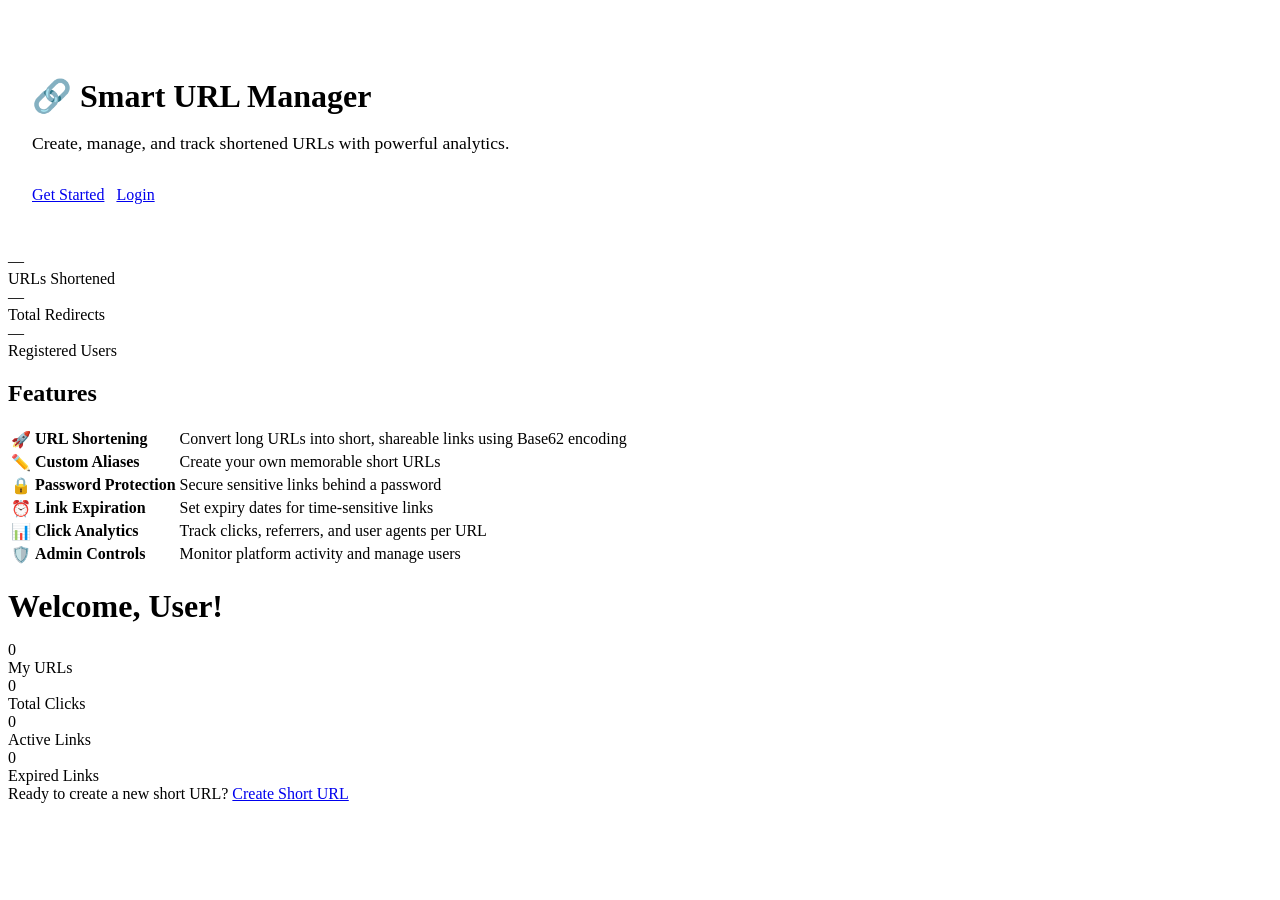
==== target/classes/templates/index.html @ 9b55e55f "Authentication module completed" ====
<!DOCTYPE html>
<html xmlns:th="http://www.thymeleaf.org">
<head>
    <th:block th:replace="~{fragments :: head(title='Home')}"></th:block>
</head>
<body>

<div th:replace="~{fragments :: navbar}"></div>

<div class="container">
    <div th:replace="~{fragments :: alerts}"></div>

    <!-- Hero section for guest users -->
    <th:block th:if="${#strings.isEmpty(currentUser)}">
        <div class="card text-center" style="padding: 3rem 1.5rem;">
            <h1 style="font-size: 2rem; margin-bottom: 0.5rem;">🔗 Smart URL Manager</h1>
            <p style="font-size: 1.1rem; color: var(--text-muted); margin-bottom: 2rem;">
                Create, manage, and track shortened URLs with powerful analytics.
            </p>
            <div>
                <a href="/register" class="btn btn-primary" style="margin-right: 0.5rem;">Get Started</a>
                <a href="/login" class="btn btn-outline">Login</a>
            </div>
        </div>

        <div class="stats-grid">
            <div class="stat-card">
                <div class="stat-value" th:text="${platformStats != null ? platformStats.totalUrls : '—'}">—</div>
                <div class="stat-label">URLs Shortened</div>
            </div>
            <div class="stat-card">
                <div class="stat-value" th:text="${platformStats != null ? platformStats.totalClicks : '—'}">—</div>
                <div class="stat-label">Total Redirects</div>
            </div>
            <div class="stat-card">
                <div class="stat-value" th:text="${platformStats != null ? platformStats.totalUsers : '—'}">—</div>
                <div class="stat-label">Registered Users</div>
            </div>
        </div>

        <div class="card">
            <h2>Features</h2>
            <table>
                <tr><td>🚀</td><td><strong>URL Shortening</strong></td><td>Convert long URLs into short, shareable links using Base62 encoding</td></tr>
                <tr><td>✏️</td><td><strong>Custom Aliases</strong></td><td>Create your own memorable short URLs</td></tr>
                <tr><td>🔒</td><td><strong>Password Protection</strong></td><td>Secure sensitive links behind a password</td></tr>
                <tr><td>⏰</td><td><strong>Link Expiration</strong></td><td>Set expiry dates for time-sensitive links</td></tr>
                <tr><td>📊</td><td><strong>Click Analytics</strong></td><td>Track clicks, referrers, and user agents per URL</td></tr>
                <tr><td>🛡️</td><td><strong>Admin Controls</strong></td><td>Monitor platform activity and manage users</td></tr>
            </table>
        </div>
    </th:block>

    <!-- Dashboard for logged-in users -->
    <th:block th:unless="${#strings.isEmpty(currentUser)}">
        <h1 style="margin-bottom: 1rem;">Welcome, <span th:text="${currentUser}">User</span>!</h1>

        <div class="stats-grid">
            <div class="stat-card">
                <div class="stat-value" th:text="${userStats != null ? userStats.totalUrls : 0}">0</div>
                <div class="stat-label">My URLs</div>
            </div>
            <div class="stat-card">
                <div class="stat-value" th:text="${userStats != null ? userStats.totalClicks : 0}">0</div>
                <div class="stat-label">Total Clicks</div>
            </div>
            <div class="stat-card">
                <div class="stat-value" th:text="${userStats != null ? userStats.activeUrls : 0}">0</div>
                <div class="stat-label">Active Links</div>
            </div>
            <div class="stat-card">
                <div class="stat-value" th:text="${userStats != null ? userStats.expiredUrls : 0}">0</div>
                <div class="stat-label">Expired Links</div>
            </div>
        </div>

        <div class="card flex-between">
            <span>Ready to create a new short URL?</span>
            <a href="/urls/create" class="btn btn-primary">Create Short URL</a>
        </div>
    </th:block>
</div>

<div th:replace="~{fragments :: footer}"></div>

</body>
</html>
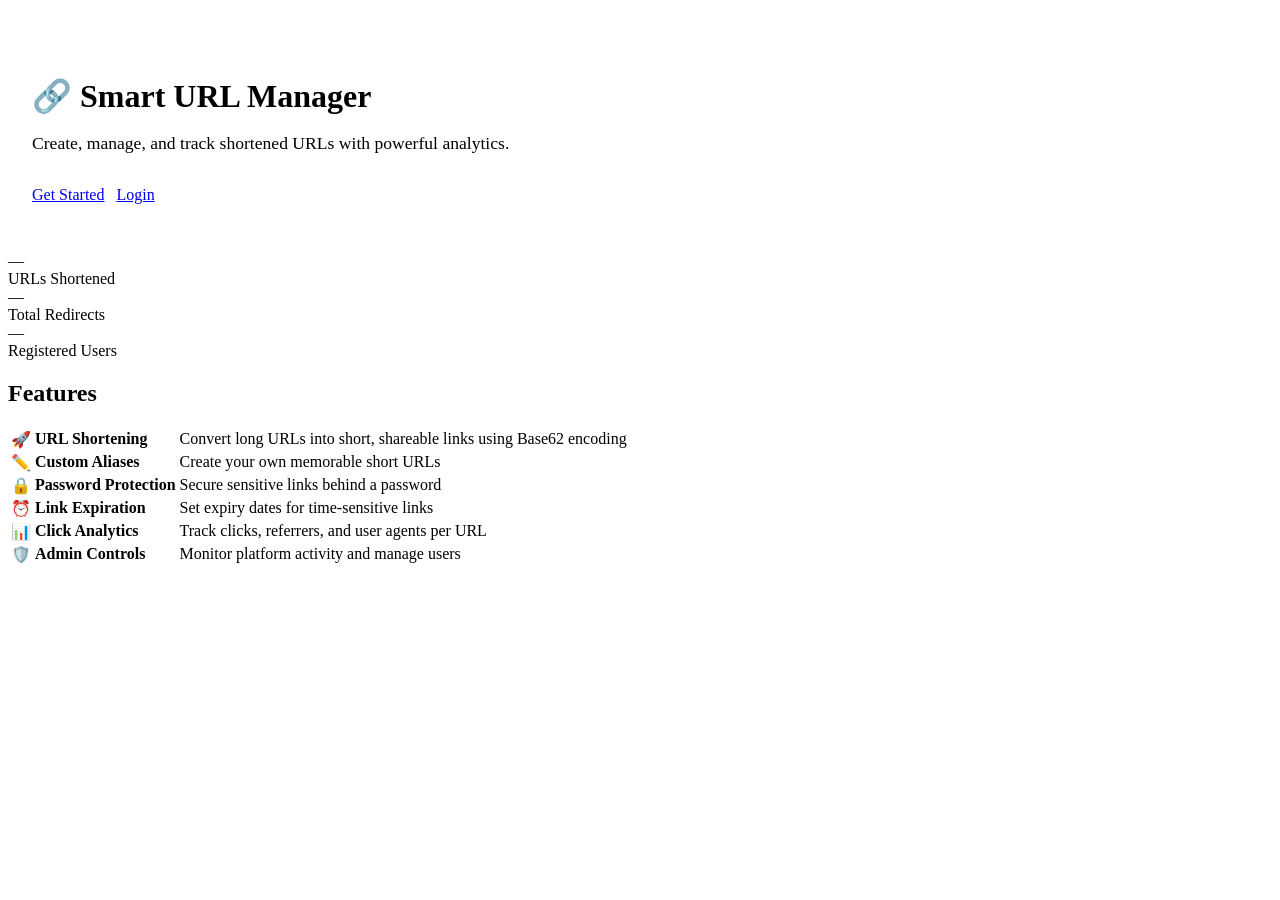
==== commit 468ce2d5: "initial implementation of smart URL management & analytics platform" ====
--- a/target/classes/templates/index.html
+++ b/target/classes/templates/index.html
@@ -10,8 +10,8 @@
 <div class="container">
     <div th:replace="~{fragments :: alerts}"></div>
 
-    <!-- Hero section for guest users -->
-    <th:block th:if="${#strings.isEmpty(currentUser)}">
+    <!-- Guest section (shown when NOT logged in) -->
+    <div id="guest-section">
         <div class="card text-center" style="padding: 3rem 1.5rem;">
             <h1 style="font-size: 2rem; margin-bottom: 0.5rem;">🔗 Smart URL Manager</h1>
             <p style="font-size: 1.1rem; color: var(--text-muted); margin-bottom: 2rem;">
@@ -49,39 +49,51 @@
                 <tr><td>🛡️</td><td><strong>Admin Controls</strong></td><td>Monitor platform activity and manage users</td></tr>
             </table>
         </div>
-    </th:block>
+    </div>
 
-    <!-- Dashboard for logged-in users -->
-    <th:block th:unless="${#strings.isEmpty(currentUser)}">
-        <h1 style="margin-bottom: 1rem;">Welcome, <span th:text="${currentUser}">User</span>!</h1>
+    <!-- Logged-in section (shown when authenticated) -->
+    <div id="user-section" style="display: none;">
+        <div class="card text-center" style="padding: 3rem 1.5rem;">
+            <h1 style="font-size: 2rem; margin-bottom: 0.5rem;">🔗 Smart URL Manager</h1>
+            <p style="font-size: 1.1rem; color: var(--text-muted); margin-bottom: 2rem;">
+                You are logged in. Head to your dashboard to manage your URLs.
+            </p>
+            <a href="/dashboard" class="btn btn-primary">Go to Dashboard</a>
+        </div>
 
         <div class="stats-grid">
             <div class="stat-card">
-                <div class="stat-value" th:text="${userStats != null ? userStats.totalUrls : 0}">0</div>
-                <div class="stat-label">My URLs</div>
+                <div class="stat-value" th:text="${platformStats != null ? platformStats.totalUrls : '—'}">—</div>
+                <div class="stat-label">URLs Shortened</div>
             </div>
             <div class="stat-card">
-                <div class="stat-value" th:text="${userStats != null ? userStats.totalClicks : 0}">0</div>
-                <div class="stat-label">Total Clicks</div>
+                <div class="stat-value" th:text="${platformStats != null ? platformStats.totalClicks : '—'}">—</div>
+                <div class="stat-label">Total Redirects</div>
             </div>
             <div class="stat-card">
-                <div class="stat-value" th:text="${userStats != null ? userStats.activeUrls : 0}">0</div>
-                <div class="stat-label">Active Links</div>
-            </div>
-            <div class="stat-card">
-                <div class="stat-value" th:text="${userStats != null ? userStats.expiredUrls : 0}">0</div>
-                <div class="stat-label">Expired Links</div>
+                <div class="stat-value" th:text="${platformStats != null ? platformStats.totalUsers : '—'}">—</div>
+                <div class="stat-label">Registered Users</div>
             </div>
         </div>
-
-        <div class="card flex-between">
-            <span>Ready to create a new short URL?</span>
-            <a href="/urls/create" class="btn btn-primary">Create Short URL</a>
-        </div>
-    </th:block>
+    </div>
 </div>
 
 <div th:replace="~{fragments :: footer}"></div>
 
+<script>
+    const params = new URLSearchParams(window.location.search);
+    if (params.get('error') && !document.querySelector('.alert-error')) {
+        const div = document.createElement('div');
+        div.className = 'alert alert-error';
+        div.textContent = params.get('error');
+        document.querySelector('.container')?.prepend(div);
+    }
+
+    if (localStorage.getItem('token') && params.get('view') !== 'guest') {
+        document.getElementById('guest-section').style.display = 'none';
+        document.getElementById('user-section').style.display = 'block';
+    }
+</script>
+
 </body>
 </html>
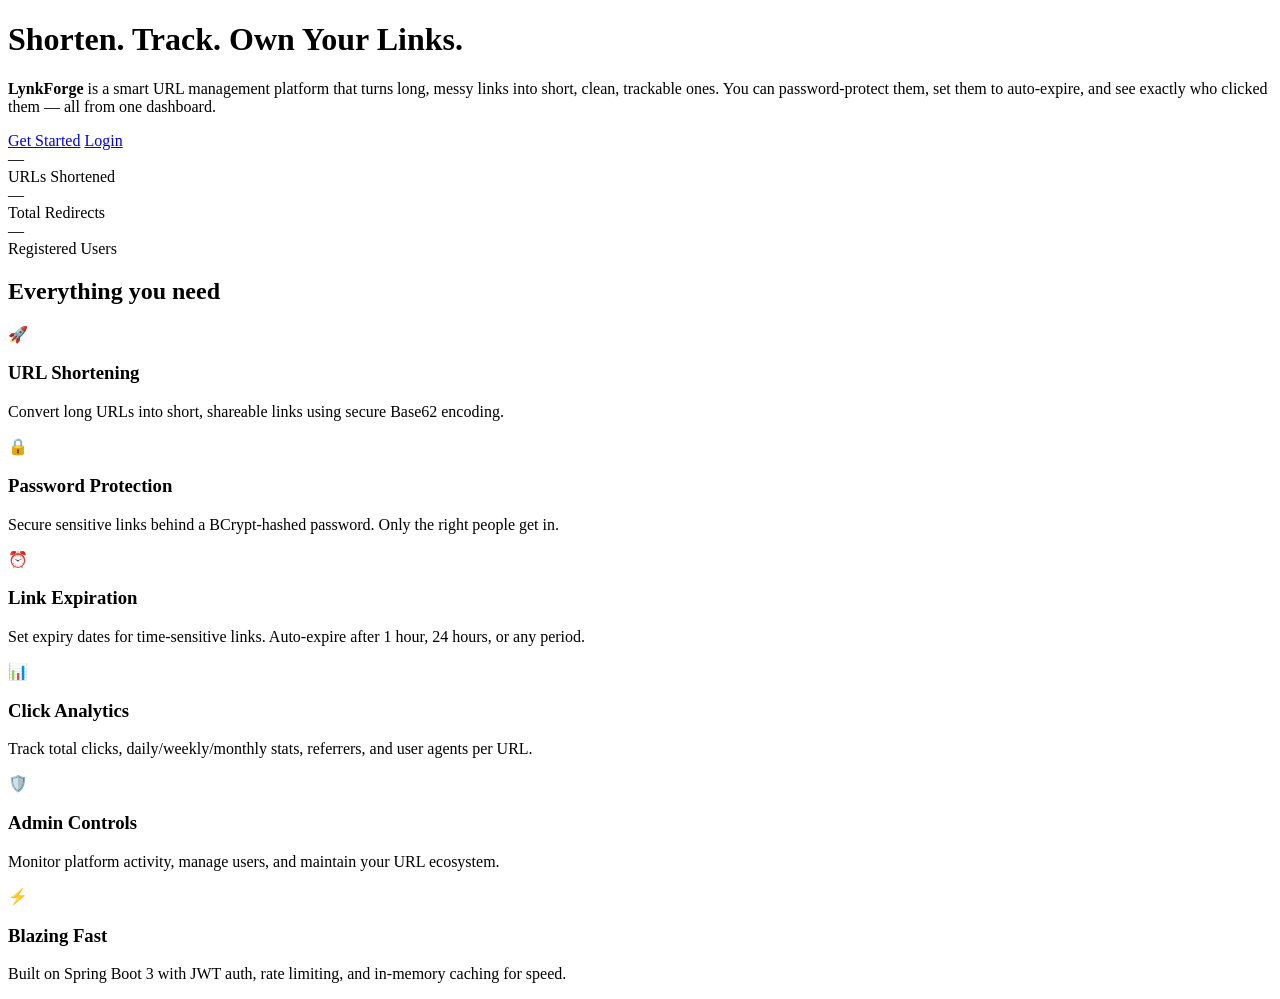
==== commit d28cbc2e: "UI improved : Ready for deployment" ====
--- a/target/classes/templates/index.html
+++ b/target/classes/templates/index.html
@@ -10,15 +10,12 @@
 <div class="container">
     <div th:replace="~{fragments :: alerts}"></div>
 
-    <!-- Guest section (shown when NOT logged in) -->
     <div id="guest-section">
-        <div class="card text-center" style="padding: 3rem 1.5rem;">
-            <h1 style="font-size: 2rem; margin-bottom: 0.5rem;">🔗 Smart URL Manager</h1>
-            <p style="font-size: 1.1rem; color: var(--text-muted); margin-bottom: 2rem;">
-                Create, manage, and track shortened URLs with powerful analytics.
-            </p>
+        <div class="hero-section">
+            <h1>Shorten. Track. Own Your Links.</h1>
+            <p><strong>LynkForge</strong> is a smart URL management platform that turns long, messy links into short, clean, trackable ones. You can password-protect them, set them to auto-expire, and see exactly who clicked them &mdash; all from one dashboard.</p>
             <div>
-                <a href="/register" class="btn btn-primary" style="margin-right: 0.5rem;">Get Started</a>
+                <a href="/register" class="btn btn-primary">Get Started</a>
                 <a href="/login" class="btn btn-outline">Login</a>
             </div>
         </div>
@@ -39,25 +36,58 @@
         </div>
 
         <div class="card">
-            <h2>Features</h2>
-            <table>
-                <tr><td>🚀</td><td><strong>URL Shortening</strong></td><td>Convert long URLs into short, shareable links using Base62 encoding</td></tr>
-                <tr><td>✏️</td><td><strong>Custom Aliases</strong></td><td>Create your own memorable short URLs</td></tr>
-                <tr><td>🔒</td><td><strong>Password Protection</strong></td><td>Secure sensitive links behind a password</td></tr>
-                <tr><td>⏰</td><td><strong>Link Expiration</strong></td><td>Set expiry dates for time-sensitive links</td></tr>
-                <tr><td>📊</td><td><strong>Click Analytics</strong></td><td>Track clicks, referrers, and user agents per URL</td></tr>
-                <tr><td>🛡️</td><td><strong>Admin Controls</strong></td><td>Monitor platform activity and manage users</td></tr>
-            </table>
+            <h2>Everything you need</h2>
+            <div class="features-grid">
+                <div class="feature-card">
+                    <div class="icon">🚀</div>
+                    <div class="content">
+                        <h3>URL Shortening</h3>
+                        <p>Convert long URLs into short, shareable links using secure Base62 encoding.</p>
+                    </div>
+                </div>
+                <div class="feature-card">
+                    <div class="icon">🔒</div>
+                    <div class="content">
+                        <h3>Password Protection</h3>
+                        <p>Secure sensitive links behind a BCrypt-hashed password. Only the right people get in.</p>
+                    </div>
+                </div>
+                <div class="feature-card">
+                    <div class="icon">⏰</div>
+                    <div class="content">
+                        <h3>Link Expiration</h3>
+                        <p>Set expiry dates for time-sensitive links. Auto-expire after 1 hour, 24 hours, or any period.</p>
+                    </div>
+                </div>
+                <div class="feature-card">
+                    <div class="icon">📊</div>
+                    <div class="content">
+                        <h3>Click Analytics</h3>
+                        <p>Track total clicks, daily/weekly/monthly stats, referrers, and user agents per URL.</p>
+                    </div>
+                </div>
+                <div class="feature-card">
+                    <div class="icon">🛡️</div>
+                    <div class="content">
+                        <h3>Admin Controls</h3>
+                        <p>Monitor platform activity, manage users, and maintain your URL ecosystem.</p>
+                    </div>
+                </div>
+                <div class="feature-card">
+                    <div class="icon">⚡</div>
+                    <div class="content">
+                        <h3>Blazing Fast</h3>
+                        <p>Built on Spring Boot 3 with JWT auth, rate limiting, and in-memory caching for speed.</p>
+                    </div>
+                </div>
+            </div>
         </div>
     </div>
 
-    <!-- Logged-in section (shown when authenticated) -->
     <div id="user-section" style="display: none;">
-        <div class="card text-center" style="padding: 3rem 1.5rem;">
-            <h1 style="font-size: 2rem; margin-bottom: 0.5rem;">🔗 Smart URL Manager</h1>
-            <p style="font-size: 1.1rem; color: var(--text-muted); margin-bottom: 2rem;">
-                You are logged in. Head to your dashboard to manage your URLs.
-            </p>
+        <div class="hero-section">
+            <h1>Welcome back</h1>
+            <p>You are logged in. Head to your dashboard to manage your URLs and view analytics.</p>
             <a href="/dashboard" class="btn btn-primary">Go to Dashboard</a>
         </div>
 
@@ -96,4 +126,4 @@
 </script>
 
 </body>
-</html>+</html>
